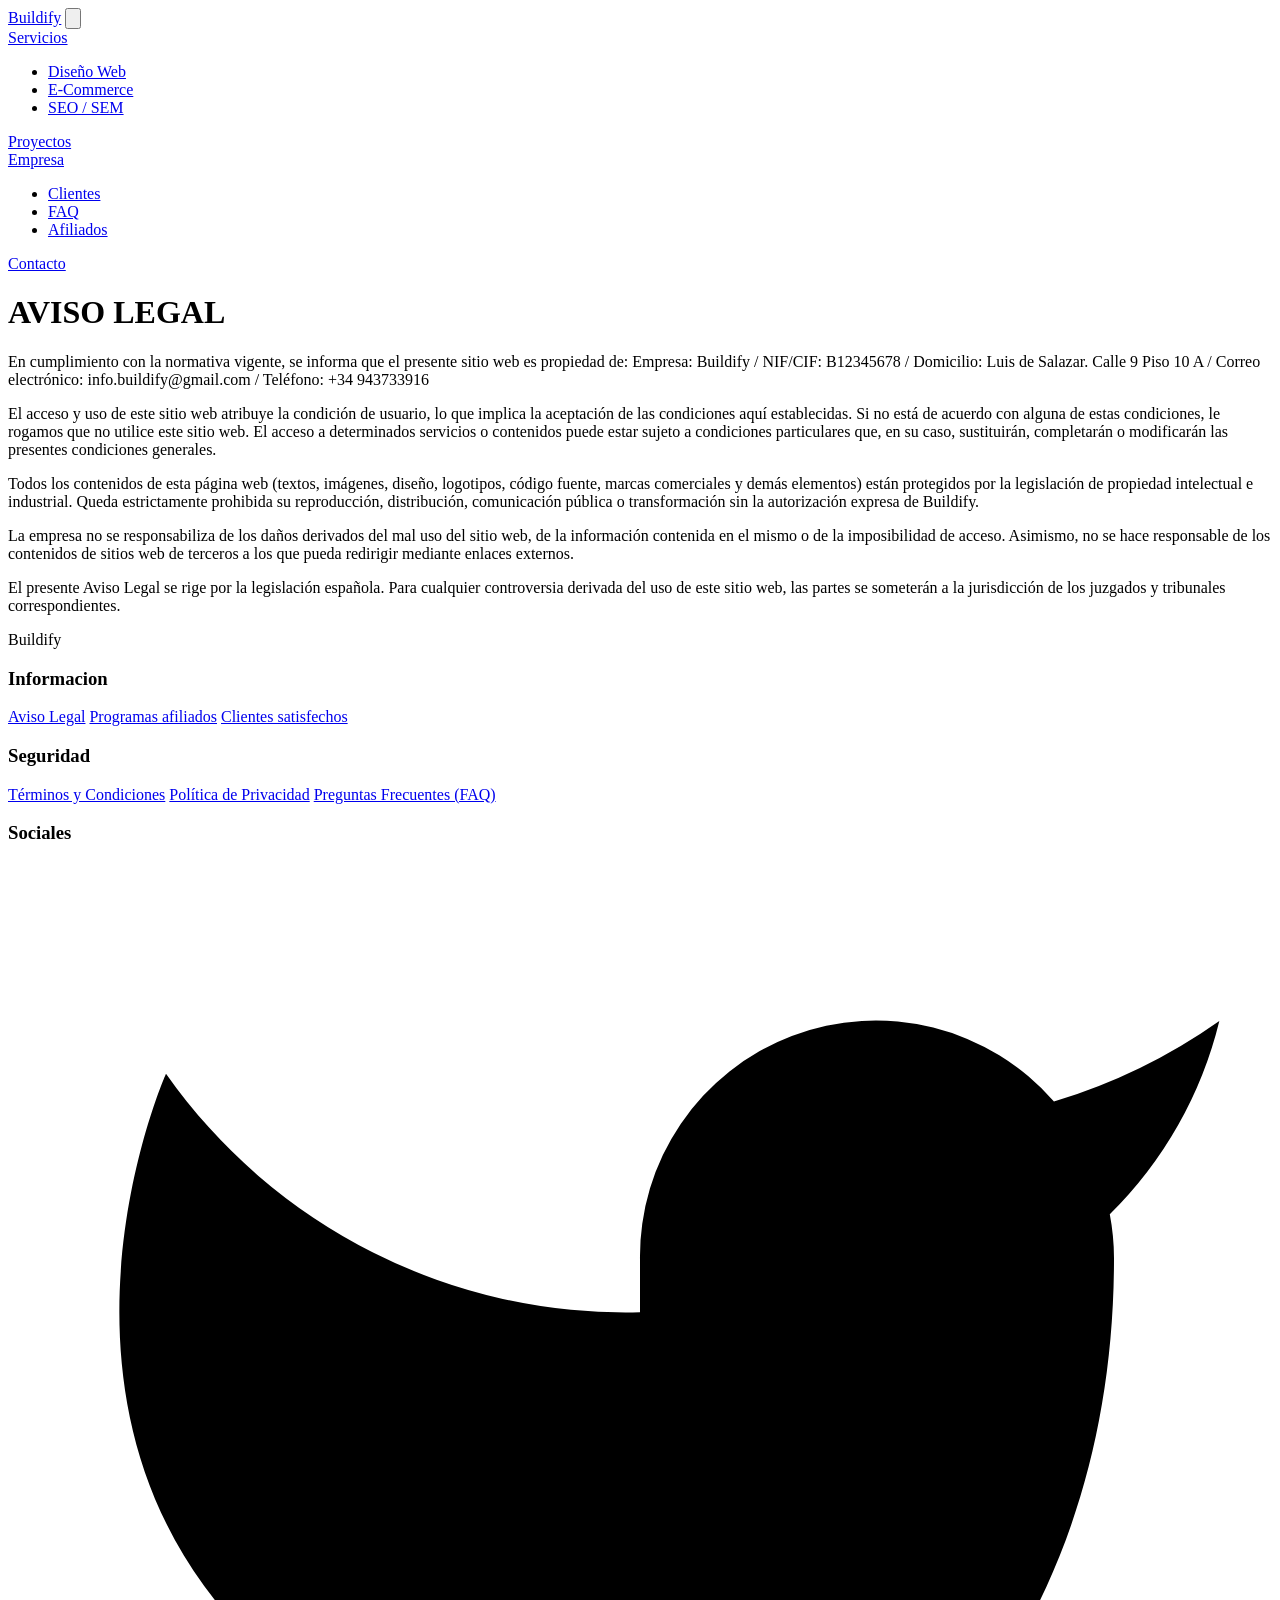
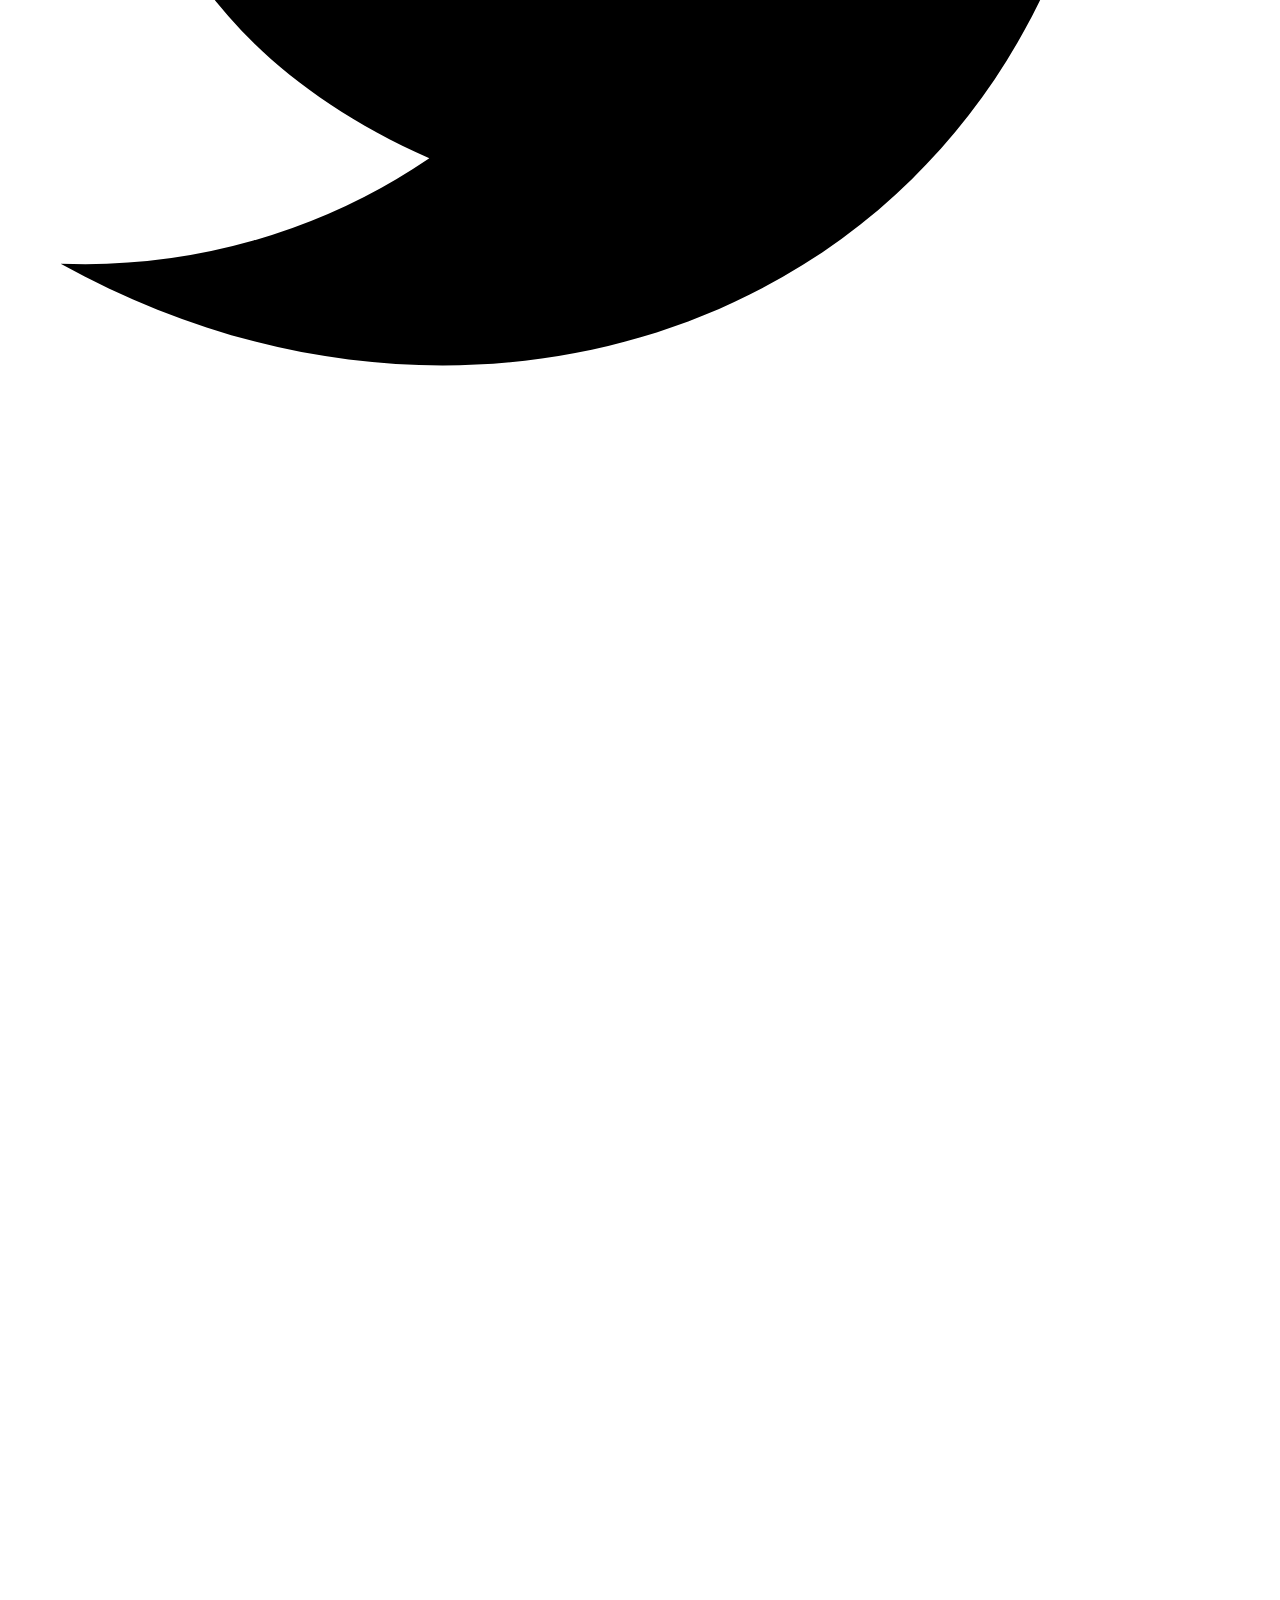
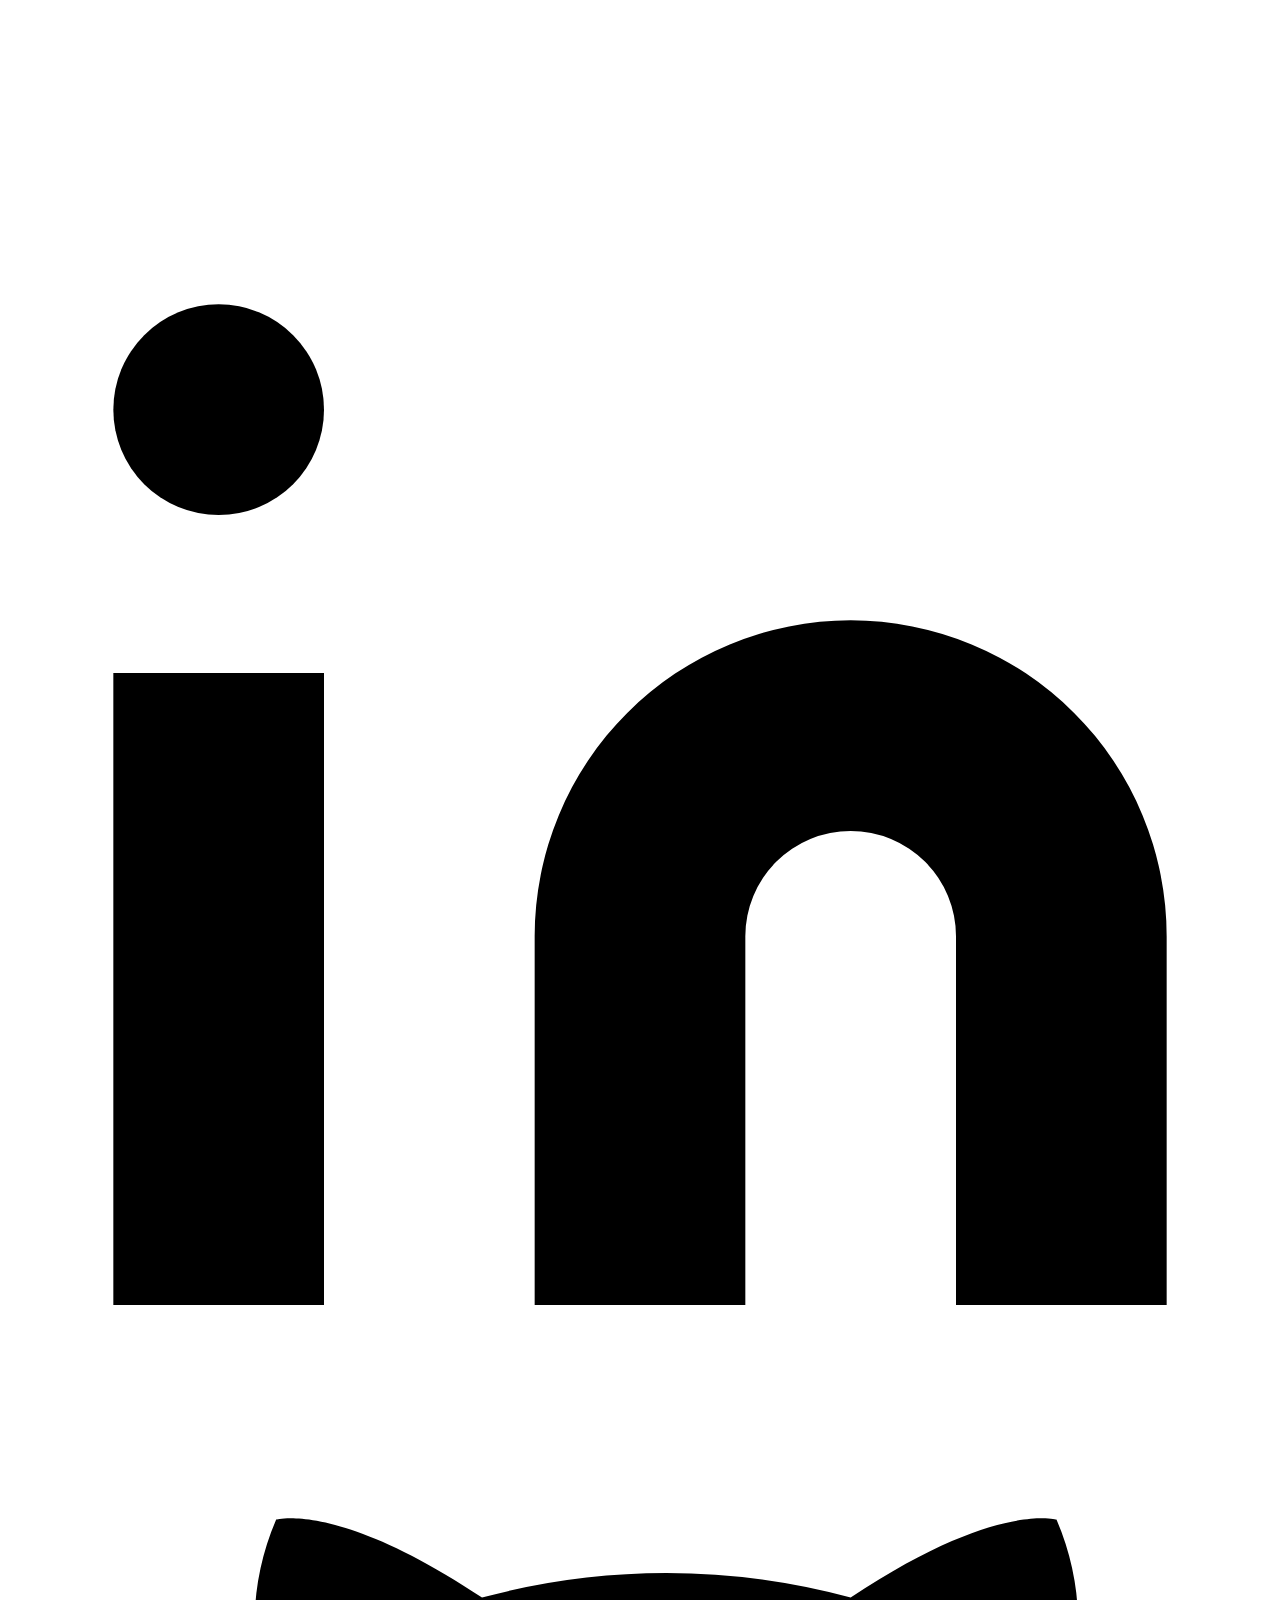
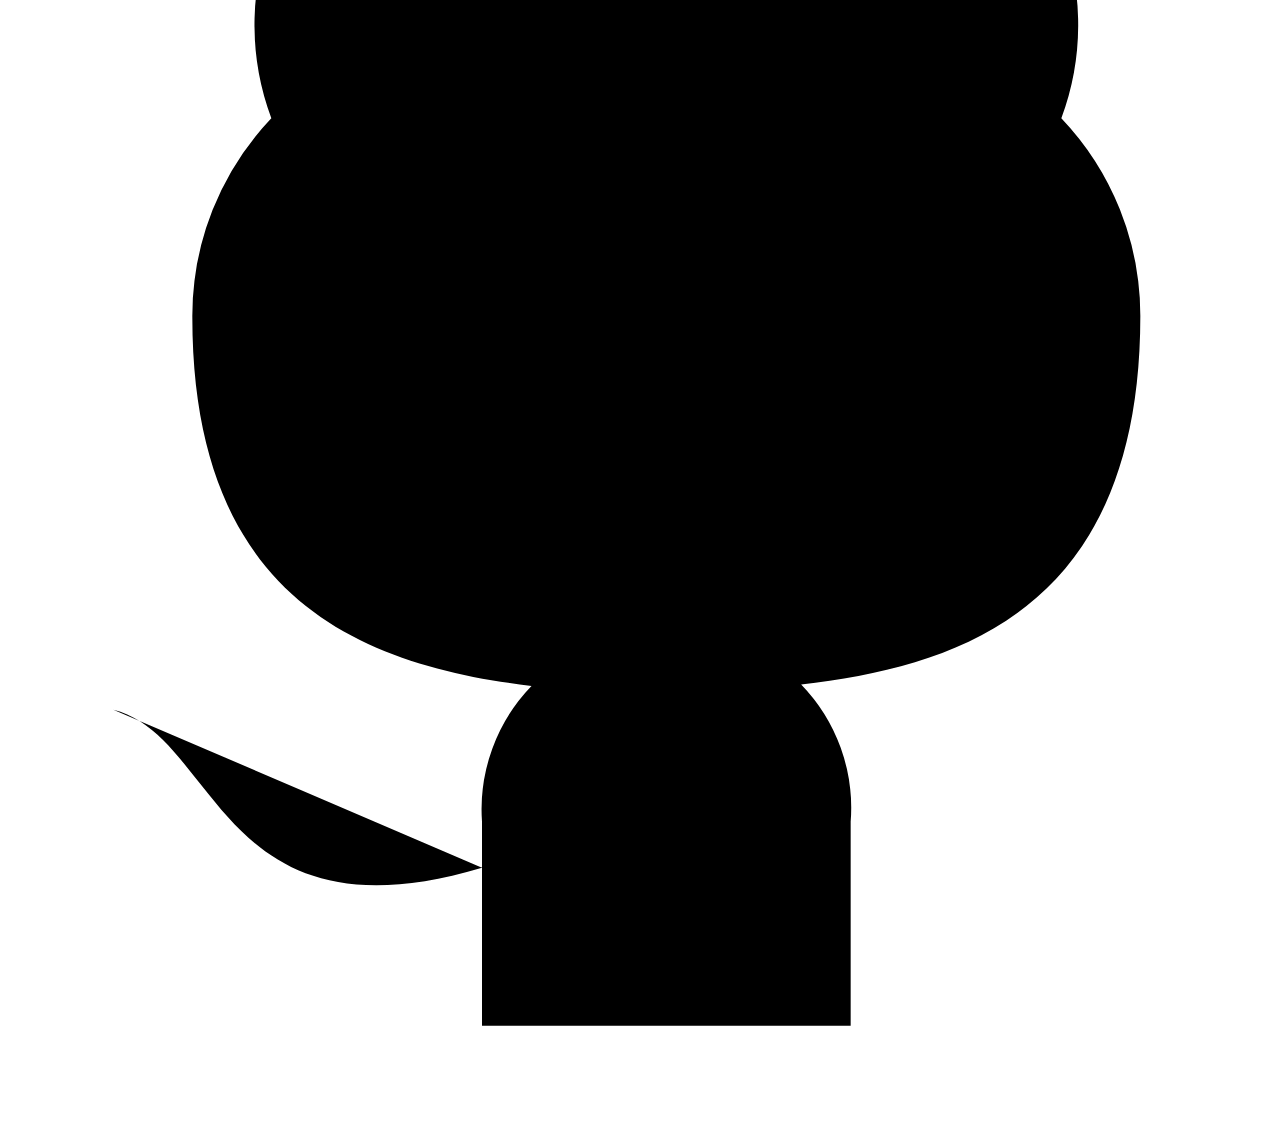
==== aviso-legal.html @ e2c42454 "Subida de la web a el repositorio" ====
<!DOCTYPE html>
<html lang="es">
<head>
  <meta charset="UTF-8">
  <meta name="viewport" content="width=device-width, initial-scale=1.0">
  <title>Buildify - Aviso Legal</title>
  <link rel="stylesheet" href="css/styles.css">
</head>
<body>

  <header class="header">
    <a href="index.html" class="header-logo">Buildify</a>
    <button class="header-hamburger" aria-label="Menú" onclick="document.querySelector('.header-nav').classList.toggle('open')">
      <svg viewBox="0 0 24 24" fill="none" stroke="currentColor" stroke-width="2"><line x1="3" y1="6" x2="21" y2="6"/><line x1="3" y1="12" x2="21" y2="12"/><line x1="3" y1="18" x2="21" y2="18"/></svg>
    </button>
    <nav class="header-nav">
      <div class="nav-dropdown">
        <a href="servicios.html">Servicios</a>
        <ul class="nav-dropdown-menu">
          <li><a href="servicios.html#web">Diseño Web</a></li>
          <li><a href="servicios.html#ecommerce">E-Commerce</a></li>
          <li><a href="servicios.html#seo">SEO / SEM</a></li>
        </ul>
      </div>
      <a href="proyectos.html">Proyectos</a>
      <div class="nav-dropdown">
        <a href="clientes.html">Empresa</a>
        <ul class="nav-dropdown-menu">
          <li><a href="clientes.html">Clientes</a></li>
          <li><a href="faq.html">FAQ</a></li>
          <li><a href="afiliados.html">Afiliados</a></li>
        </ul>
      </div>
      <a href="contacto.html">Contacto</a>
    </nav>
  </header>

  <main class="legal-page">
    <div class="legal-content">
      <div class="legal-card">
        <div class="legal-card__bg"></div>
        <div class="legal-card__inner">
          <h1 class="legal-card__title">AVISO LEGAL</h1>
          <div class="legal-card__text">
            <p>
              En cumplimiento con la normativa vigente, se informa que el presente sitio web es propiedad de:
              Empresa: Buildify / NIF/CIF: B12345678 / Domicilio: Luis de Salazar. Calle 9 Piso 10 A /
              Correo electrónico: info.buildify@gmail.com / Teléfono: +34 943733916
            </p>
            <p>
              El acceso y uso de este sitio web atribuye la condición de usuario, lo que implica la aceptación
              de las condiciones aquí establecidas. Si no está de acuerdo con alguna de estas condiciones,
              le rogamos que no utilice este sitio web. El acceso a determinados servicios o contenidos puede
              estar sujeto a condiciones particulares que, en su caso, sustituirán, completarán o modificarán
              las presentes condiciones generales.
            </p>
            <p>
              Todos los contenidos de esta página web (textos, imágenes, diseño, logotipos, código fuente,
              marcas comerciales y demás elementos) están protegidos por la legislación de propiedad
              intelectual e industrial. Queda estrictamente prohibida su reproducción, distribución,
              comunicación pública o transformación sin la autorización expresa de Buildify.
            </p>
            <p>
              La empresa no se responsabiliza de los daños derivados del mal uso del sitio web, de la
              información contenida en el mismo o de la imposibilidad de acceso. Asimismo, no se hace
              responsable de los contenidos de sitios web de terceros a los que pueda redirigir mediante
              enlaces externos.
            </p>
            <p>
              El presente Aviso Legal se rige por la legislación española. Para cualquier controversia
              derivada del uso de este sitio web, las partes se someterán a la jurisdicción de los
              juzgados y tribunales correspondientes.
            </p>
          </div>
        </div>
      </div>
    </div>

    <footer class="footer">
      <div class="footer-brand">Buildify</div>
      <div class="footer-col">
        <h3>Informacion</h3>
        <a href="aviso-legal.html">Aviso Legal</a>
        <a href="afiliados.html">Programas afiliados</a>
        <a href="clientes.html">Clientes satisfechos</a>
      </div>
      <div class="footer-col">
        <h3>Seguridad</h3>
        <a href="terminos.html">Términos y Condiciones</a>
        <a href="privacidad.html">Política de Privacidad</a>
        <a href="faq.html">Preguntas Frecuentes (FAQ)</a>
      </div>
      <div class="footer-col">
        <h3>Sociales</h3>
        <div class="footer-social">
          <a href="https://twitter.com/buildify" target="_blank" rel="noopener noreferrer" aria-label="Twitter">
            <svg viewBox="0 0 24 24"><path d="M23 3a10.9 10.9 0 0 1-3.14 1.53 4.48 4.48 0 0 0-7.86 3v1A10.66 10.66 0 0 1 3 4s-4 9 5 13a11.64 11.64 0 0 1-7 2c9 5 20 0 20-11.5a4.5 4.5 0 0 0-.08-.83A7.72 7.72 0 0 0 23 3z"/></svg>
          </a>
          <a href="https://instagram.com/buildify" target="_blank" rel="noopener noreferrer" aria-label="Instagram">
            <svg viewBox="0 0 24 24"><rect x="2" y="2" width="20" height="20" rx="5" ry="5" fill="none" stroke="white" stroke-width="2"/><circle cx="12" cy="12" r="5" fill="none" stroke="white" stroke-width="2"/><circle cx="17.5" cy="6.5" r="1.5" fill="white"/></svg>
          </a>
          <a href="https://linkedin.com/company/buildify" target="_blank" rel="noopener noreferrer" aria-label="LinkedIn">
            <svg viewBox="0 0 24 24"><path d="M16 8a6 6 0 0 1 6 6v7h-4v-7a2 2 0 0 0-2-2 2 2 0 0 0-2 2v7h-4v-7a6 6 0 0 1 6-6z"/><rect x="2" y="9" width="4" height="12"/><circle cx="4" cy="4" r="2"/></svg>
          </a>
          <a href="https://github.com/buildify" target="_blank" rel="noopener noreferrer" aria-label="GitHub">
            <svg viewBox="0 0 24 24"><path d="M9 19c-5 1.5-5-2.5-7-3m14 6v-3.87a3.37 3.37 0 0 0-.94-2.61c3.14-.35 6.44-1.54 6.44-7A5.44 5.44 0 0 0 20 4.77 5.07 5.07 0 0 0 19.91 1S18.73.65 16 2.48a13.38 13.38 0 0 0-7 0C6.27.65 5.09 1 5.09 1A5.07 5.07 0 0 0 5 4.77a5.44 5.44 0 0 0-1.5 3.78c0 5.42 3.3 6.61 6.44 7A3.37 3.37 0 0 0 9 18.13V22"/></svg>
          </a>
        </div>
      </div>
    </footer>
  </main>

  <script src="js/main.js"></script>
</body>
</html>
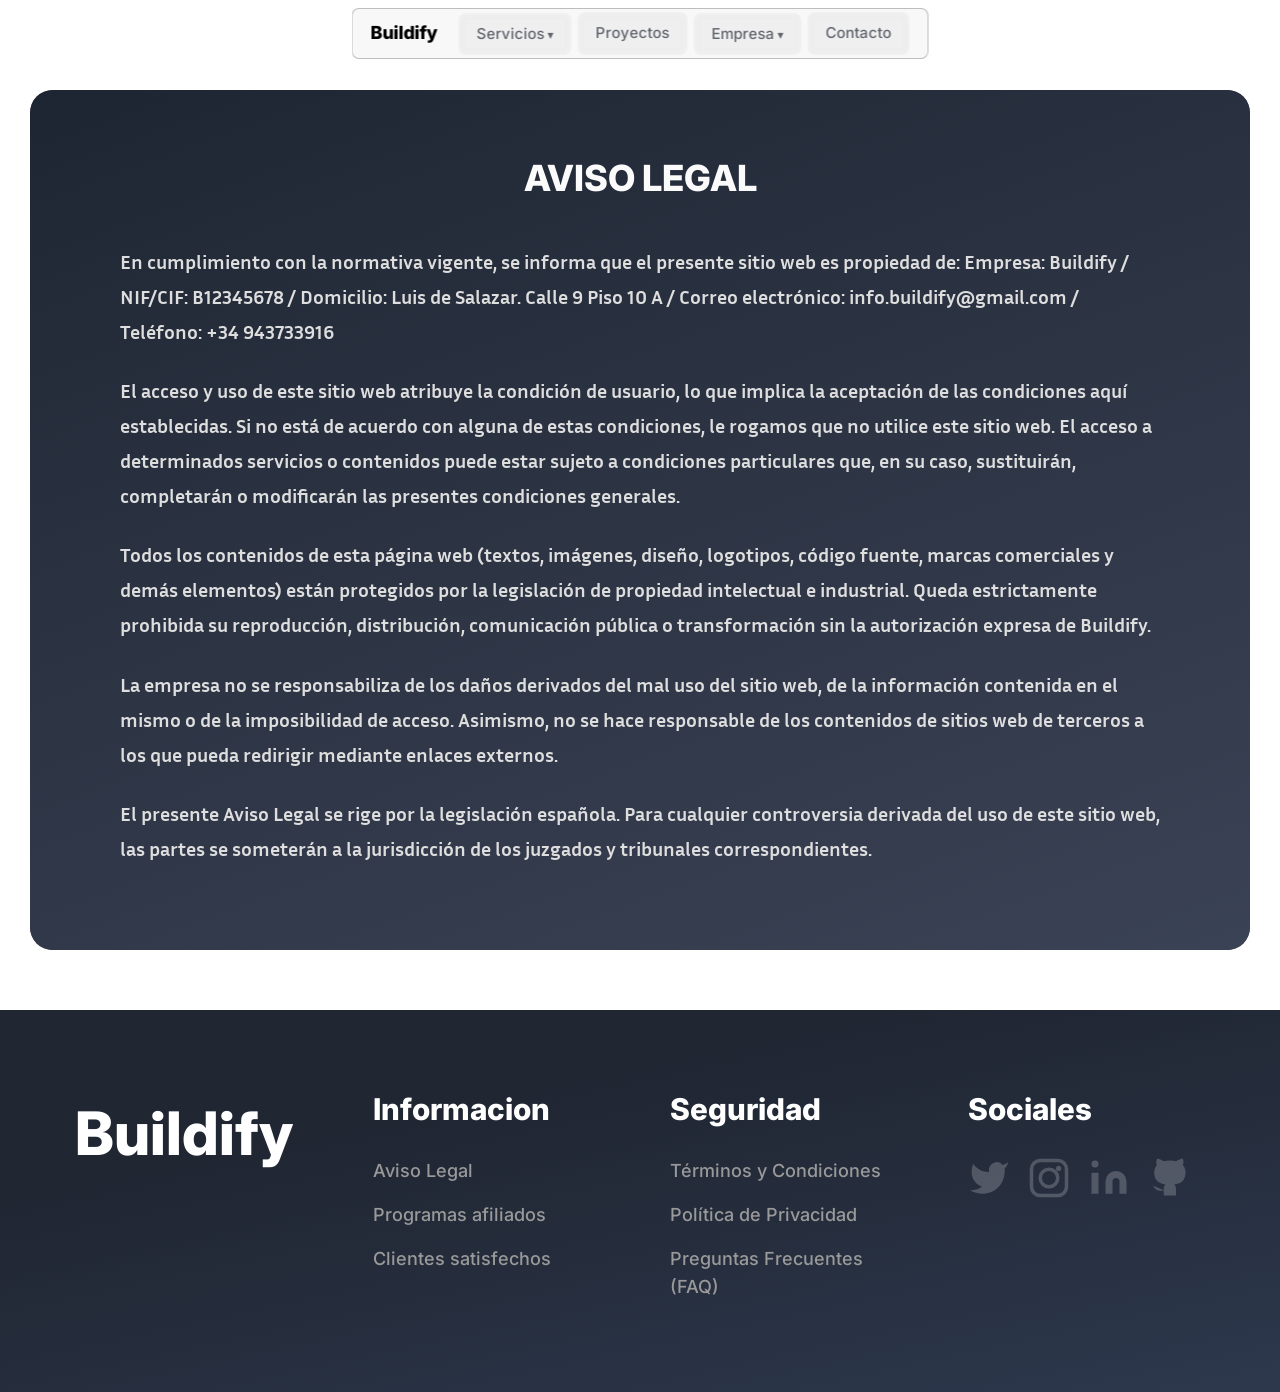
==== commit 33885f67: "Fix formatting issues in aviso-legal.html" ====
--- a/aviso-legal.html
+++ b/aviso-legal.html
@@ -109,7 +109,6 @@
       </div>
     </footer>
   </main>
-
-  <script src="js/main.js"></script>
 </body>
 </html>
+
--- a/css/styles.css
+++ b/css/styles.css
@@ -0,0 +1,1590 @@
+@import url('https://fonts.googleapis.com/css2?family=Inter:wght@100;200;400;500;700;800&family=Inria+Sans:wght@700&display=swap');
+
+:root {
+
+  --color-primary: #2D264B;
+  --color-dark-bg: #202632;
+  --color-text-dark: #1e2532;
+  --color-text-hero: #121721;
+  --color-text-gray: #636363;
+  --color-text-gray-2: #888;
+  --color-text-gray-3: #999;
+  --color-text-gray-4: #9fa2a8;
+  --color-text-nav: #62666f;
+  --color-text-body: #dedede;
+  --color-accent: #6b424a;
+  --color-white: #ffffff;
+  --color-off-white: #fbfbfb;
+  --color-light-bg: #fcfcfd;
+  --color-light-pink: #f0e5e7;
+  --color-light-gray: #eee;
+  --color-faq-answer: #6d6d6d;
+  --color-btn-dark: #2a303b;
+  --color-btn-outline: #949599;
+  --color-brand-gray: #929397;
+  --color-step-num: #666d7b;
+  --color-project-text: #1e1e1e;
+  --color-check: #363636;
+
+  --badge-premium: #d9d9d9;
+  --badge-premium-text: #555961;
+  --badge-services: #d2dde4;
+  --badge-services-text: #535f6f;
+  --badge-projects: #d2e4de;
+  --badge-projects-text: #536f66;
+  --badge-process: #f0ede5;
+  --badge-process-text: #82806a;
+  --badge-about: #f0e5e7;
+  --badge-about-text: #6b424a;
+  --badge-tag-blue: #d2d9e4;
+  --badge-tag-pink: #f0e5e7;
+  --badge-tag-green: #d2e4de;
+
+  --footer-gradient: linear-gradient(168deg, rgb(32, 38, 50) 29.7%, rgb(48, 60, 83) 114.1%);
+
+  --font-primary: 'Inter', sans-serif;
+  --font-body: 'Inria Sans', serif;
+
+  --radius-sm: 5px;
+  --radius-badge: 9.63px;
+  --radius-btn: 16px;
+  --radius-btn-sm: 11px;
+  --radius-card: 15px;
+  --radius-card-lg: 20px;
+  --radius-container: 22px;
+  --radius-pill: 26px;
+
+  --header-bg: rgba(217, 217, 217, 0.2);
+  --header-border: rgba(0, 0, 0, 0.24);
+}
+
+*,
+*::before,
+*::after {
+  margin: 0;
+  padding: 0;
+  box-sizing: border-box;
+}
+
+html {
+  scroll-behavior: smooth;
+  zoom: 1.5;
+}
+
+body {
+  font-family: var(--font-primary);
+  color: var(--color-text-dark);
+  background: var(--color-white);
+  line-height: 1.6;
+  overflow-x: hidden;
+}
+
+a {
+  text-decoration: none;
+  color: inherit;
+}
+
+ul, ol {
+  list-style: none;
+}
+
+img {
+  max-width: 100%;
+  height: auto;
+  display: block;
+}
+
+.header {
+  position: fixed;
+  top: 5px;
+  left: 50%;
+  transform: translateX(-50%);
+  z-index: 1000;
+  background: var(--header-bg);
+  backdrop-filter: blur(2px);
+  -webkit-backdrop-filter: blur(2px);
+  border: 1px solid var(--header-border);
+  border-radius: var(--radius-sm);
+  display: flex;
+  align-items: center;
+  padding: 0 12px;
+  height: 34px;
+  gap: 6px;
+}
+
+.header-logo {
+  font-family: var(--font-primary);
+  font-weight: 800;
+  font-size: 12px;
+  color: black;
+  margin-right: 8px;
+  white-space: nowrap;
+}
+
+.header-nav {
+  display: flex;
+  gap: 4px;
+  position: relative;
+}
+
+.header-nav > a,
+.header-nav .nav-dropdown > a {
+  background: var(--header-bg);
+  backdrop-filter: blur(2px);
+  border-radius: var(--radius-sm);
+  padding: 6px 12px;
+  font-family: var(--font-primary);
+  font-weight: 500;
+  font-size: 10px;
+  color: var(--color-text-nav);
+  text-align: center;
+  white-space: nowrap;
+  display: inline-block;
+}
+
+.header-nav > a:hover,
+.header-nav .nav-dropdown > a:hover {
+  background: rgba(217, 217, 217, 0.4);
+}
+
+.nav-dropdown {
+  position: relative;
+}
+
+.nav-dropdown > a::after {
+  content: ' ▾';
+  font-size: 8px;
+}
+
+.nav-dropdown-menu {
+  position: absolute;
+  top: 100%;
+  left: 0;
+  min-width: 180px;
+  background: rgba(255, 255, 255, 0.95);
+  backdrop-filter: blur(10px);
+  -webkit-backdrop-filter: blur(10px);
+  border: 1px solid var(--header-border);
+  border-radius: var(--radius-sm);
+  padding: 8px 0;
+  opacity: 0;
+  visibility: hidden;
+  transform: translateY(8px);
+  transition: opacity 0.25s, transform 0.25s, visibility 0.25s;
+  box-shadow: 0 8px 24px rgba(0, 0, 0, 0.1);
+  z-index: 100;
+  list-style: none;
+  margin: 4px 0 0;
+}
+
+.nav-dropdown:hover .nav-dropdown-menu,
+.nav-dropdown:focus-within .nav-dropdown-menu {
+  opacity: 1;
+  visibility: visible;
+  transform: translateY(0);
+}
+
+.nav-dropdown-menu li a {
+  display: block;
+  padding: 8px 16px;
+  font-family: var(--font-primary);
+  font-weight: 500;
+  font-size: 11px;
+  color: var(--color-text-dark);
+  transition: background 0.2s;
+  white-space: nowrap;
+}
+
+.nav-dropdown-menu li a:hover {
+  background: rgba(0, 0, 0, 0.05);
+  color: var(--color-text-hero);
+}
+
+.header-hamburger {
+  display: none;
+  background: none;
+  border: none;
+  cursor: pointer;
+  padding: 4px;
+}
+
+.header-hamburger svg {
+  width: 20px;
+  height: 20px;
+  stroke: var(--color-text-dark);
+}
+
+.footer {
+  background: var(--footer-gradient);
+  padding: 60px 80px;
+  display: grid;
+  grid-template-columns: 1fr 1fr 1fr 1fr;
+  gap: 40px;
+  align-items: start;
+  max-width: 1300px;
+  margin: 0 auto;
+}
+
+.footer-brand {
+  font-family: var(--font-primary);
+  font-weight: 800;
+  font-size: 40px;
+  color: var(--color-white);
+}
+
+.footer-col h3 {
+  font-family: var(--font-primary);
+  font-weight: 800;
+  font-size: 20px;
+  color: var(--color-white);
+  margin-bottom: 16px;
+}
+
+.footer-col a {
+  display: block;
+  font-family: var(--font-primary);
+  font-weight: 500;
+  font-size: 12px;
+  color: var(--color-text-gray-3);
+  margin-bottom: 10px;
+  transition: color 0.2s;
+}
+
+.footer-col a:hover {
+  color: var(--color-white);
+}
+
+.footer-social {
+  display: flex;
+  gap: 12px;
+  margin-top: 8px;
+}
+
+.footer-social a {
+  display: inline-flex;
+  width: 28px;
+  height: 28px;
+  opacity: 0.2;
+  transition: opacity 0.3s;
+}
+
+.footer-social a:hover {
+  opacity: 0.6;
+}
+
+.footer-social svg {
+  width: 100%;
+  height: 100%;
+  fill: white;
+}
+
+.badge {
+  display: inline-flex;
+  align-items: center;
+  gap: 6px;
+  padding: 4px 16px;
+  border-radius: var(--radius-badge);
+  font-family: var(--font-primary);
+  font-weight: 800;
+  font-size: 8px;
+  letter-spacing: 0.02em;
+}
+
+.badge--premium {
+  background: var(--badge-premium);
+  color: var(--badge-premium-text);
+}
+
+.badge--services {
+  background: var(--badge-services);
+  color: var(--badge-services-text);
+  font-size: 9px;
+}
+
+.badge--projects {
+  background: var(--badge-projects);
+  color: var(--badge-projects-text);
+  font-size: 9px;
+}
+
+.badge--process {
+  background: var(--badge-process);
+  color: var(--badge-process-text);
+}
+
+.badge--about {
+  background: var(--badge-about);
+  color: var(--badge-about-text);
+}
+
+.badge--tag {
+  padding: 2px 10px;
+  font-size: 6px;
+}
+
+.badge--tag-blue {
+  background: var(--badge-tag-blue);
+  color: var(--color-project-text);
+}
+
+.badge--tag-pink {
+  background: var(--badge-tag-pink);
+  color: var(--color-project-text);
+}
+
+.badge--tag-green {
+  background: var(--badge-tag-green);
+  color: var(--color-project-text);
+}
+
+.btn {
+  display: inline-flex;
+  align-items: center;
+  justify-content: center;
+  padding: 10px 28px;
+  border-radius: var(--radius-btn);
+  font-family: var(--font-primary);
+  font-weight: 700;
+  font-size: 12px;
+  cursor: pointer;
+  border: none;
+  transition: all 0.3s;
+  text-decoration: none;
+}
+
+.btn--primary {
+  background: var(--color-btn-dark);
+  color: var(--color-white);
+}
+
+.btn--primary:hover {
+  background: var(--color-text-dark);
+}
+
+.btn--outline {
+  background: transparent;
+  border: 1px solid var(--color-btn-outline);
+  color: #3b404a;
+}
+
+.btn--outline:hover {
+  background: rgba(0, 0, 0, 0.05);
+}
+
+.btn--white {
+  background: var(--color-white);
+  color: var(--color-text-dark);
+}
+
+.btn--white:hover {
+  background: #f0f0f0;
+}
+
+.btn--dark {
+  background: var(--color-dark-bg);
+  color: var(--color-white);
+  border: 1px solid var(--color-white);
+}
+
+.btn--dark:hover {
+  background: #2d3440;
+}
+
+.btn--black {
+  background: black;
+  color: white;
+  border-radius: var(--radius-btn-sm);
+  padding: 10px 40px;
+}
+
+.btn--black:hover {
+  background: #222;
+}
+
+.section {
+  max-width: 1300px;
+  margin: 0 auto;
+  padding: 60px 60px;
+  text-align: center;
+}
+
+.section--full {
+  max-width: none;
+  padding: 0;
+}
+
+.section--full > .section__inner {
+  max-width: 1300px;
+  margin: 0 auto;
+  padding: 60px 60px;
+}
+
+.section__badge {
+  margin-bottom: 16px;
+}
+
+.section__title {
+  font-family: var(--font-primary);
+  font-weight: 800;
+  font-size: 24px;
+  color: var(--color-text-dark);
+  margin-bottom: 12px;
+  line-height: 1.3;
+}
+
+.section__subtitle {
+  font-family: var(--font-primary);
+  font-weight: 400;
+  font-size: 13px;
+  color: var(--color-text-dark);
+  max-width: 700px;
+  margin: 0 auto 40px;
+  line-height: 1.6;
+}
+
+.slider {
+  position: relative;
+  width: 100%;
+  max-width: 900px;
+  height: 320px;
+  margin: 30px auto 0;
+  overflow: hidden;
+  border-radius: var(--radius-card);
+}
+
+.slider__track {
+  display: flex;
+  width: 500%;
+  animation: slideAnim 25s ease-in-out infinite;
+}
+
+.slider__slide {
+  width: 20%;
+  flex-shrink: 0;
+}
+
+.slider__slide img {
+  width: 100%;
+  height: 320px;
+  object-fit: cover;
+  display: block;
+}
+
+.slider input[type="radio"] {
+  display: none;
+}
+
+.slider__dots {
+  position: absolute;
+  bottom: 16px;
+  left: 50%;
+  transform: translateX(-50%);
+  display: flex;
+  gap: 10px;
+  z-index: 5;
+}
+
+.slider__dots label {
+  width: 12px;
+  height: 12px;
+  border-radius: 50%;
+  background: rgba(255, 255, 255, 0.5);
+  cursor: pointer;
+  transition: background 0.3s, transform 0.3s;
+}
+
+.slider__dots label:hover {
+  background: rgba(255, 255, 255, 0.8);
+}
+
+#slide1:checked ~ .slider__dots label[for="slide1"],
+#slide2:checked ~ .slider__dots label[for="slide2"],
+#slide3:checked ~ .slider__dots label[for="slide3"],
+#slide4:checked ~ .slider__dots label[for="slide4"],
+#slide5:checked ~ .slider__dots label[for="slide5"] {
+  background: white;
+  transform: scale(1.2);
+}
+
+@keyframes slideAnim {
+  0%    { transform: translateX(0%); }
+  15%   { transform: translateX(0%); }
+  20%   { transform: translateX(-20%); }
+  35%   { transform: translateX(-20%); }
+  40%   { transform: translateX(-40%); }
+  55%   { transform: translateX(-40%); }
+  60%   { transform: translateX(-60%); }
+  75%   { transform: translateX(-60%); }
+  80%   { transform: translateX(-80%); }
+  95%   { transform: translateX(-80%); }
+  100%  { transform: translateX(0%); }
+}
+
+.hero {
+  position: relative;
+  text-align: center;
+  padding: 120px 40px 60px;
+  overflow: hidden;
+  min-height: 420px;
+  max-width: 1300px;
+  margin: 0 auto;
+}
+
+.hero__bg {
+  position: absolute;
+  inset: 0;
+  z-index: -1;
+  background: url('../imagenes/hero-abstract 1.png') center center / cover no-repeat;
+}
+
+.hero__bg::after {
+  content: '';
+  position: absolute;
+  inset: 0;
+  background: rgba(255, 255, 255, 0.8);
+}
+
+.hero .badge {
+  margin-bottom: 20px;
+}
+
+.hero__title {
+  font-family: var(--font-primary);
+  font-weight: 800;
+  font-size: 48px;
+  color: var(--color-text-hero);
+  line-height: 1.15;
+  margin-bottom: 4px;
+}
+
+.hero__title span {
+  color: var(--color-text-dark);
+}
+
+.hero__subtitle {
+  font-family: var(--font-primary);
+  font-weight: 400;
+  font-size: 13px;
+  color: var(--color-text-dark);
+  max-width: 378px;
+  margin: 20px auto;
+  line-height: 1.6;
+}
+
+.hero__buttons {
+  display: flex;
+  gap: 16px;
+  justify-content: center;
+  margin-bottom: 40px;
+}
+
+.hero__trust {
+  margin-top: 24px;
+}
+
+.hero__trust-label {
+  font-family: var(--font-primary);
+  font-weight: 400;
+  font-size: 8px;
+  color: var(--color-text-dark);
+  margin-bottom: 8px;
+}
+
+.hero__trust-logos {
+  display: flex;
+  gap: 32px;
+  justify-content: center;
+  flex-wrap: wrap;
+}
+
+.hero__trust-logos span {
+  font-family: var(--font-primary);
+  font-weight: 500;
+  font-size: 10px;
+  color: var(--color-brand-gray);
+}
+
+.services {
+  background: var(--color-light-bg);
+  border-radius: var(--radius-card);
+  padding: 40px;
+}
+
+.services__grid {
+  display: grid;
+  grid-template-columns: repeat(3, 1fr);
+  gap: 20px;
+  margin-top: 30px;
+}
+
+.service-card {
+  background: var(--color-white);
+  border: 1px solid #e8e8e8;
+  border-radius: 12px;
+  padding: 24px;
+  text-align: left;
+}
+
+.service-card:hover {
+  box-shadow: 0 4px 20px rgba(0, 0, 0, 0.06);
+}
+
+.service-card__icon {
+  width: 24px;
+  height: 24px;
+  margin-bottom: 12px;
+  color: var(--color-text-dark);
+}
+
+.service-card__icon svg {
+  width: 24px;
+  height: 24px;
+  stroke: currentColor;
+  fill: none;
+  stroke-width: 1.5;
+}
+
+.service-card__title {
+  font-family: var(--font-primary);
+  font-weight: 500;
+  font-size: 15px;
+  color: black;
+  margin-bottom: 6px;
+}
+
+.service-card__desc {
+  font-family: var(--font-primary);
+  font-weight: 500;
+  font-size: 10px;
+  color: var(--color-text-gray-2);
+  line-height: 1.5;
+}
+
+.projects {
+  background: var(--color-light-bg);
+  border-radius: var(--radius-card);
+  padding: 40px;
+}
+
+.projects__header {
+  display: flex;
+  justify-content: space-between;
+  align-items: flex-start;
+  margin-bottom: 30px;
+  text-align: left;
+}
+
+.projects__header .section__title {
+  margin-bottom: 0;
+}
+
+.projects__link {
+  font-family: var(--font-primary);
+  font-weight: 800;
+  font-size: 10px;
+  color: #7e7e7e;
+  display: flex;
+  align-items: center;
+  gap: 6px;
+  white-space: nowrap;
+}
+
+.projects__link svg {
+  width: 16px;
+  height: 16px;
+}
+
+.projects__grid {
+  display: grid;
+  grid-template-columns: repeat(3, 1fr);
+  gap: 20px;
+}
+
+.project-card {
+  text-align: left;
+}
+
+.project-card__image {
+  width: 100%;
+  height: 150px;
+  background: linear-gradient(135deg, #e0e5ec, #c8d0db);
+  border-radius: var(--radius-card);
+  margin-bottom: 12px;
+  overflow: hidden;
+}
+
+.project-card__image img {
+  width: 100%;
+  height: 100%;
+  object-fit: cover;
+}
+
+.project-card__tag {
+  margin-bottom: 6px;
+}
+
+.project-card__title {
+  font-family: var(--font-primary);
+  font-weight: 800;
+  font-size: 10px;
+  color: var(--color-project-text);
+  margin-bottom: 4px;
+}
+
+.project-card__desc {
+  font-family: var(--font-primary);
+  font-weight: 200;
+  font-size: 7px;
+  color: black;
+}
+
+.process {
+  background: linear-gradient(180deg, #f5f5f8 0%, #e8e6f0 100%);
+  border-radius: var(--radius-card);
+  padding: 50px 40px 40px;
+}
+
+.process__steps {
+  display: grid;
+  grid-template-columns: repeat(4, 1fr);
+  gap: 0;
+  margin-top: 50px;
+  position: relative;
+  align-items: start;
+}
+
+.process__steps::before {
+  content: '';
+  position: absolute;
+  top: 30px;
+  left: 8%;
+  right: 8%;
+  height: 2px;
+  background: #c8c8d0;
+  z-index: 0;
+}
+
+  .process__steps {
+    display: flex;
+    justify-content: center;
+    align-items: flex-start;
+    gap: 24px;
+    max-width: 100%;
+    overflow-x: auto;
+    padding: 0 20px;
+    margin: 0 auto;
+  }
+
+  .process-step {
+    text-align: center;
+    position: relative;
+    z-index: 1;
+    padding: 0;
+    flex: 1;
+    max-width: 500px;
+  }
+
+  .process-step__number {
+    width: 60px;
+    height: 60px;
+    background: var(--color-white);
+    border: 1.5px solid #d8d8e0;
+    border-radius: 12px;
+    display: flex;
+    align-items: center;
+    justify-content: center;
+    font-family: var(--font-primary);
+    font-weight: 500;
+    font-size: 22px;
+    color: var(--color-step-num);
+    margin: 0 auto 16px;
+    box-shadow: 0 2px 8px rgba(0, 0, 0, 0.04);
+  }
+
+  .process-step__title {
+    font-family: var(--font-primary);
+    font-weight: 700;
+    font-size: 13px;
+    color: black;
+    margin-bottom: 6px;
+  }
+
+  .process-step__desc {
+    font-family: var(--font-primary);
+    font-weight: 400;
+    font-size: 11px;
+    color: var(--color-text-gray-2);
+    line-height: 1.6;
+  }
+
+.status {
+  background: var(--color-dark-bg);
+  padding: 24px 60px;
+  display: flex;
+  justify-content: space-around;
+  align-items: center;
+  max-width: 1300px;
+  margin: 0 auto;
+}
+
+.stat {
+  text-align: center;
+}
+
+.stat__number {
+  font-family: var(--font-primary);
+  font-weight: 800;
+  font-size: 24px;
+  color: #f9fafb;
+  margin-bottom: 4px;
+}
+
+.stat__label {
+  font-family: var(--font-primary);
+  font-weight: 500;
+  font-size: 10px;
+  color: var(--color-text-gray-4);
+}
+
+.about {
+  text-align: left;
+  background: linear-gradient(180deg, #f8f8fa 0%, #edeef2 100%);
+  max-width: none;
+  padding: 0;
+}
+
+.about__content {
+  display: grid;
+  grid-template-columns: 1fr 1fr;
+  gap: 60px;
+  align-items: center;
+  max-width: 1300px;
+  margin: 0 auto;
+  padding: 60px 60px;
+}
+
+.about__info .section__title {
+  text-align: left;
+}
+
+.about__info .section__badge {
+  text-align: left;
+}
+
+.about__text {
+  font-family: var(--font-primary);
+  font-weight: 400;
+  font-size: 13px;
+  color: var(--color-text-dark);
+  line-height: 1.7;
+  margin-bottom: 24px;
+  max-width: 380px;
+}
+
+.about__checklist {
+  margin-bottom: 24px;
+}
+
+.about__checklist li {
+  display: flex;
+  align-items: center;
+  gap: 8px;
+  font-family: var(--font-primary);
+  font-weight: 600;
+  font-size: 12px;
+  color: var(--color-text-dark);
+  margin-bottom: 10px;
+}
+
+.about__checklist li::before {
+  content: '✓';
+  display: inline-flex;
+  align-items: center;
+  justify-content: center;
+  width: 18px;
+  height: 18px;
+  background: #e8f5e9;
+  border-radius: 50%;
+  font-size: 10px;
+  color: #4caf50;
+  flex-shrink: 0;
+}
+
+.about__team {
+  display: flex;
+  flex-direction: column;
+  align-items: flex-end;
+  position: relative;
+  padding: 20px 0;
+}
+
+.team-card {
+  background: var(--color-white);
+  border: 1px solid #e8e8e8;
+  border-radius: var(--radius-card-lg);
+  padding: 24px 32px;
+  text-align: left;
+  display: flex;
+  align-items: center;
+  gap: 16px;
+  box-shadow: 0 4px 20px rgba(0, 0, 0, 0.06);
+  position: relative;
+  z-index: 2;
+}
+
+.team-card--top {
+  align-self: flex-start;
+  margin-right: 40px;
+}
+
+.team-card--bottom {
+  align-self: flex-end;
+  margin-top: -10px;
+}
+
+.team-card__photo {
+  width: 48px;
+  height: 48px;
+  border-radius: 50%;
+  background: linear-gradient(135deg, #d0d5dd, #9ba3af);
+  overflow: hidden;
+  flex-shrink: 0;
+}
+
+.team-card__photo--dark {
+  background: linear-gradient(135deg, #2d264b, #1e2532);
+}
+
+.team-card__photo img {
+  width: 100%;
+  height: 100%;
+  object-fit: cover;
+}
+
+.team-card__name {
+  font-family: var(--font-primary);
+  font-weight: 600;
+  font-size: 14px;
+  color: black;
+  margin-bottom: 2px;
+}
+
+.team-card__role {
+  font-family: var(--font-primary);
+  font-weight: 400;
+  font-size: 11px;
+  color: var(--color-text-gray);
+}
+
+.cta {
+  background: url('../imagenes/card%20design.png') center center / cover no-repeat;
+  border-radius: var(--radius-card);
+  padding: 60px 40px;
+  text-align: center;
+  max-width: 1100px;
+  margin: 20px auto;
+}
+
+.cta__title {
+  font-family: var(--font-primary);
+  font-weight: 800;
+  font-size: 24px;
+  color: var(--color-white);
+  margin-bottom: 16px;
+  line-height: 1.3;
+}
+
+.cta__subtitle {
+  font-family: var(--font-primary);
+  font-weight: 400;
+  font-size: 12px;
+  color: var(--color-text-body);
+  max-width: 500px;
+  margin: 0 auto 30px;
+  line-height: 1.6;
+}
+
+.cta__buttons {
+  display: flex;
+  gap: 16px;
+  justify-content: center;
+}
+
+.legal-page {
+  min-height: 100vh;
+  display: flex;
+  flex-direction: column;
+}
+
+.legal-content {
+  flex: 1;
+  display: flex;
+  justify-content: center;
+  padding: 60px 20px 40px;
+}
+
+.legal-card {
+  position: relative;
+  background: #2a2f3a;
+  border-radius: var(--radius-card);
+  overflow: hidden;
+  max-width: 900px;
+  width: 100%;
+}
+
+.legal-card__inner {
+  position: relative;
+  z-index: 1;
+  padding: 40px 60px;
+}
+
+.legal-card__bg {
+  position: absolute;
+  inset: 0;
+  background: linear-gradient(160deg, #1e2532 0%, #2d3444 50%, #3a4255 100%);
+  border-radius: var(--radius-card);
+}
+
+.legal-card__title {
+  font-family: var(--font-primary);
+  font-weight: 800;
+  font-size: 24px;
+  color: var(--color-off-white);
+  margin-bottom: 24px;
+  text-align: center;
+}
+
+.legal-card__text {
+  font-family: var(--font-body);
+  font-weight: 700;
+  font-size: 13px;
+  color: var(--color-text-body);
+  line-height: 1.8;
+  text-align: left;
+}
+
+.legal-card__text p {
+  margin-bottom: 16px;
+}
+
+.faq-page {
+  min-height: 100vh;
+  display: flex;
+  flex-direction: column;
+}
+
+.faq-content {
+  flex: 1;
+  display: flex;
+  flex-direction: column;
+  align-items: center;
+  padding: 60px 20px 40px;
+}
+
+.faq-content .section__title {
+  margin-bottom: 30px;
+}
+
+.faq-container {
+  background: var(--color-white);
+  border-radius: var(--radius-container);
+  padding: 30px;
+  max-width: 845px;
+  width: 100%;
+  box-shadow: 0 2px 20px rgba(0, 0, 0, 0.05);
+}
+
+.faq-item {
+  background: var(--color-light-gray);
+  border-radius: var(--radius-btn);
+  padding: 24px;
+  margin-bottom: 16px;
+  cursor: pointer;
+  transition: background 0.2s;
+}
+
+.faq-item:last-child {
+  margin-bottom: 0;
+}
+
+.faq-item:hover {
+  background: #e5e5e5;
+}
+
+.faq-item__question {
+  font-family: var(--font-primary);
+  font-weight: 700;
+  font-size: 15px;
+  color: black;
+  margin-bottom: 8px;
+}
+
+.faq-item__answer {
+  font-family: var(--font-primary);
+  font-weight: 500;
+  font-size: 15px;
+  color: var(--color-faq-answer);
+  line-height: 1.5;
+}
+
+.faq-cta {
+  margin-top: 30px;
+}
+
+.clients-page {
+  min-height: 100vh;
+  display: flex;
+  flex-direction: column;
+}
+
+.clients-content {
+  flex: 1;
+  padding: 60px 40px 40px;
+  max-width: 1300px;
+  margin: 0 auto;
+  width: 100%;
+}
+
+.clients-content .section__title {
+  text-align: center;
+}
+
+.clients-content .section__subtitle {
+  text-align: center;
+}
+
+.clients__grid {
+  display: grid;
+  grid-template-columns: repeat(2, 1fr);
+  gap: 24px;
+  margin-top: 30px;
+}
+
+.client-card {
+  background: var(--color-white);
+  border: 1px solid #e8e8e8;
+  border-radius: var(--radius-card-lg);
+  padding: 24px;
+  display: flex;
+  gap: 16px;
+  align-items: flex-start;
+}
+
+.client-card__photo {
+  width: 46px;
+  height: 49px;
+  border-radius: var(--radius-card-lg);
+  background: linear-gradient(135deg, #d0d5dd, #9ba3af);
+  flex-shrink: 0;
+  overflow: hidden;
+}
+
+.client-card__photo img {
+  width: 100%;
+  height: 100%;
+  object-fit: cover;
+}
+
+.client-card__info {
+  flex: 1;
+}
+
+.client-card__name {
+  font-family: var(--font-primary);
+  font-weight: 500;
+  font-size: 10px;
+  color: black;
+  margin-bottom: 6px;
+}
+
+.client-card__quote {
+  font-family: var(--font-primary);
+  font-weight: 500;
+  font-size: 8px;
+  color: var(--color-text-gray-2);
+  line-height: 1.6;
+}
+
+.affiliates-page {
+  min-height: 100vh;
+  display: flex;
+  flex-direction: column;
+}
+
+.affiliates-content {
+  flex: 1;
+  padding: 60px 40px 40px;
+  max-width: 1300px;
+  margin: 0 auto;
+  width: 100%;
+}
+
+.affiliates-content .section__title {
+  text-align: center;
+}
+
+.affiliates-content .section__subtitle {
+  text-align: center;
+}
+
+.affiliates__grid {
+  display: grid;
+  grid-template-columns: repeat(2, 1fr);
+  gap: 24px;
+  margin-top: 30px;
+}
+
+.affiliate-card {
+  background: var(--color-white);
+  border: 1px solid #e8e8e8;
+  border-radius: 12px;
+  padding: 20px;
+  text-align: left;
+}
+
+.affiliate-card--centered {
+  grid-column: 1 / -1;
+  max-width: 300px;
+  margin: 0 auto;
+}
+
+.affiliate-card__title {
+  font-family: var(--font-primary);
+  font-weight: 500;
+  font-size: 12px;
+  color: black;
+  margin-bottom: 8px;
+}
+
+.affiliate-card__desc {
+  font-family: var(--font-primary);
+  font-weight: 500;
+  font-size: 10px;
+  color: var(--color-text-gray-2);
+  line-height: 1.5;
+}
+
+.page-wrapper {
+  max-width: 1300px;
+  margin: 0 auto;
+}
+
+.contact-form {
+  max-width: 700px;
+  margin: 0 auto;
+  padding: 40px;
+  background: var(--color-white);
+  border-radius: var(--radius-container);
+  box-shadow: 0 4px 24px rgba(0, 0, 0, 0.06);
+}
+
+.form-group {
+  margin-bottom: 20px;
+}
+
+.form-group label {
+  display: block;
+  font-family: var(--font-primary);
+  font-weight: 500;
+  font-size: 12px;
+  color: var(--color-text-dark);
+  margin-bottom: 6px;
+}
+
+.form-group input[type="text"],
+.form-group input[type="email"],
+.form-group input[type="tel"],
+.form-group select,
+.form-group textarea {
+  width: 100%;
+  padding: 10px 14px;
+  border: 1px solid #ddd;
+  border-radius: 8px;
+  font-family: var(--font-primary);
+  font-size: 12px;
+  color: var(--color-text-dark);
+  background: #fafafa;
+  transition: border-color 0.2s;
+}
+
+.form-group input:focus,
+.form-group select:focus,
+.form-group textarea:focus {
+  outline: none;
+  border-color: var(--color-text-dark);
+  background: var(--color-white);
+}
+
+.form-group textarea {
+  resize: vertical;
+  min-height: 100px;
+}
+
+.form-group select {
+  cursor: pointer;
+}
+
+.form-row {
+  display: grid;
+  grid-template-columns: 1fr 1fr;
+  gap: 20px;
+}
+
+.form-checks {
+  display: flex;
+  flex-direction: column;
+  gap: 8px;
+}
+
+.form-checks label {
+  display: flex;
+  align-items: center;
+  gap: 8px;
+  font-weight: 400;
+  font-size: 12px;
+  cursor: pointer;
+}
+
+.form-checks input[type="checkbox"],
+.form-checks input[type="radio"] {
+  width: 16px;
+  height: 16px;
+  accent-color: var(--color-text-dark);
+  cursor: pointer;
+}
+
+.form-buttons {
+  display: flex;
+  gap: 12px;
+  margin-top: 24px;
+}
+
+.form-buttons button {
+  flex: 1;
+}
+
+@media (max-width: 1300px) {
+  .section {
+    padding: 50px 40px;
+  }
+
+  .footer {
+    padding: 50px 50px;
+  }
+
+  .services__grid {
+    grid-template-columns: repeat(2, 1fr);
+  }
+
+  .projects__grid {
+    grid-template-columns: repeat(2, 1fr);
+  }
+}
+
+@media (max-width: 600px) {
+
+  .header {
+    width: calc(100% - 20px);
+    max-width: 537px;
+  }
+
+  .hero {
+    padding: 100px 20px 40px;
+  }
+
+  .hero__title {
+    font-size: 36px;
+  }
+
+  .hero__buttons {
+    flex-direction: column;
+    align-items: center;
+    gap: 12px;
+  }
+
+  .hero__trust-logos {
+    gap: 16px;
+  }
+
+  .section {
+    padding: 40px 20px;
+  }
+
+  .services__grid {
+    grid-template-columns: 1fr;
+    gap: 12px;
+  }
+
+  .services {
+    padding: 30px 20px;
+  }
+
+  .projects__grid {
+    grid-template-columns: 1fr;
+    gap: 20px;
+  }
+
+  .projects__header {
+    flex-direction: column;
+    gap: 12px;
+    text-align: center;
+  }
+
+  .projects {
+    padding: 30px 20px;
+  }
+
+  .process__steps {
+    grid-template-columns: repeat(2, 1fr);
+    gap: 20px;
+  }
+
+  .process__steps::before {
+    display: none;
+  }
+
+  .process {
+    padding: 30px 20px;
+  }
+
+  .status {
+    flex-wrap: wrap;
+    gap: 20px;
+    padding: 20px 30px;
+  }
+
+  .stat {
+    width: 40%;
+  }
+
+  .about__content {
+    grid-template-columns: 1fr;
+    gap: 30px;
+  }
+
+  .about__team {
+    align-items: center;
+  }
+
+  .team-card--top {
+    margin-right: 0;
+  }
+
+  .team-card--bottom {
+    align-self: center;
+  }
+
+  .team-card {
+    max-width: 280px;
+    width: 100%;
+  }
+
+  .cta {
+    margin: 10px 10px;
+    padding: 40px 20px;
+  }
+
+  .cta__buttons {
+    flex-direction: column;
+    align-items: center;
+    gap: 12px;
+  }
+
+  .footer {
+    grid-template-columns: 1fr 1fr;
+    gap: 30px;
+    padding: 40px 30px;
+  }
+
+  .footer-brand {
+    font-size: 20px;
+    grid-column: 1 / -1;
+  }
+
+  .footer-col h3 {
+    font-size: 15px;
+  }
+
+  .footer-col a {
+    font-size: 10px;
+  }
+
+  .legal-card__inner {
+    padding: 30px 24px;
+  }
+
+  .legal-card__title {
+    font-size: 15px;
+  }
+
+  .legal-card__text {
+    font-size: 11px;
+    text-align: center;
+  }
+
+  .faq-item__question {
+    font-size: 12px;
+  }
+
+  .faq-item__answer {
+    font-size: 11px;
+  }
+
+  .clients__grid {
+    grid-template-columns: 1fr;
+    gap: 16px;
+  }
+
+  .affiliates__grid {
+    grid-template-columns: 1fr;
+    gap: 16px;
+  }
+
+  .affiliate-card--centered {
+    max-width: 100%;
+  }
+
+  .header-nav {
+    display: none;
+    position: absolute;
+    top: 40px;
+    right: 0;
+    background: rgba(255, 255, 255, 0.95);
+    backdrop-filter: blur(10px);
+    border: 1px solid var(--header-border);
+    border-radius: var(--radius-sm);
+    flex-direction: column;
+    padding: 8px;
+    min-width: 160px;
+    box-shadow: 0 8px 24px rgba(0, 0, 0, 0.1);
+  }
+
+  .header-nav.open {
+    display: flex;
+  }
+
+  .header-hamburger {
+    display: block;
+    margin-left: auto;
+  }
+
+  .nav-dropdown-menu {
+    position: static;
+    opacity: 1;
+    visibility: visible;
+    box-shadow: none;
+    border: none;
+    background: transparent;
+    padding: 0 0 0 12px;
+  }
+
+  .form-row {
+    grid-template-columns: 1fr;
+  }
+
+  .slider__slide img {
+    height: 250px;
+    object-fit: cover;
+  }
+}
+
